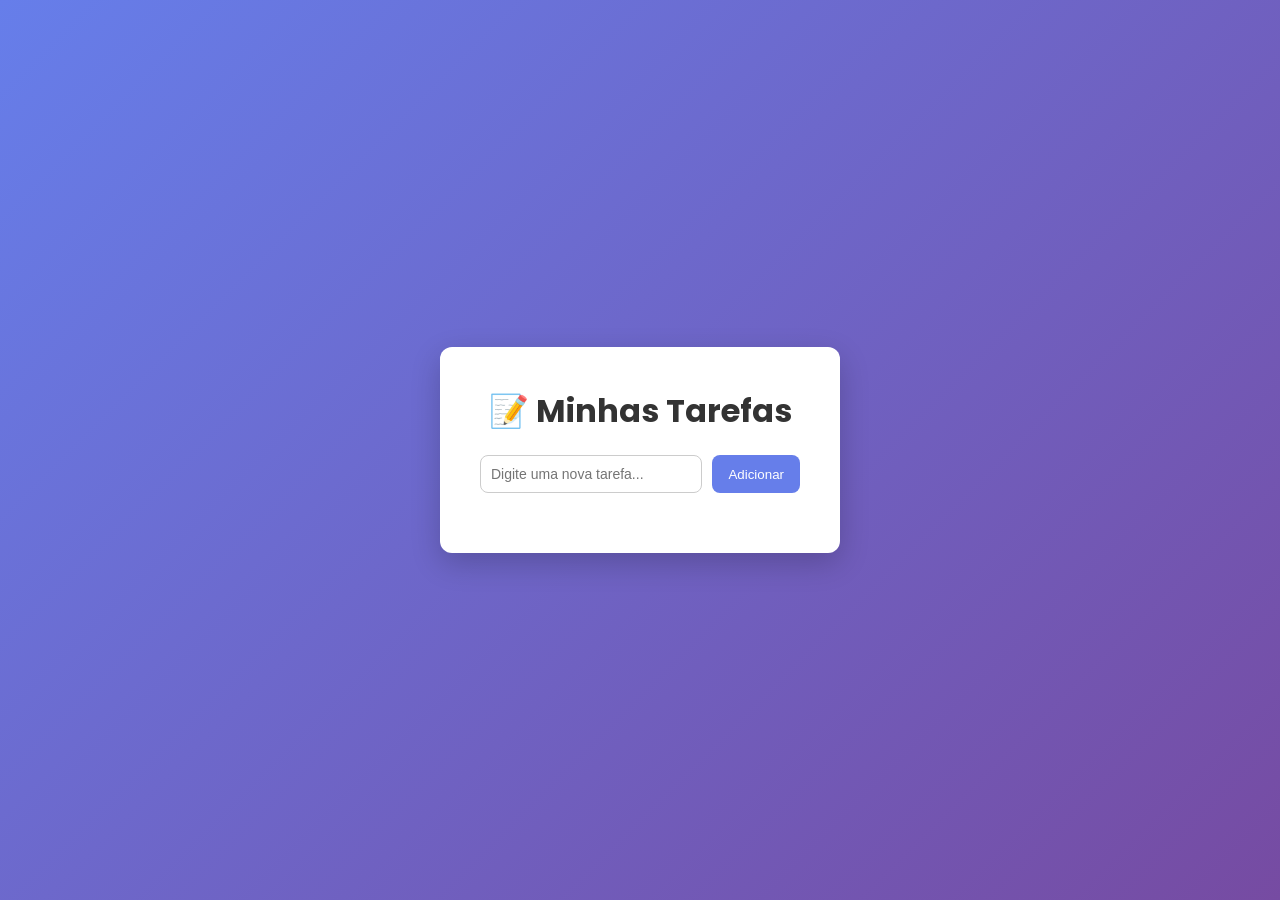
==== frontend/index.html @ bd0dadfe "integrando fontend com backend e implementando task CRUD" ====
<!DOCTYPE html>
<html lang="pt-br">
<head>
<meta charset="UTF-8">
<title>To-Do App</title>

<link rel="stylesheet" href="style.css">

<link rel="preconnect" href="https://fonts.googleapis.com">
<link href="https://fonts.googleapis.com/css2?family=Poppins:wght@300;400;600&display=swap" rel="stylesheet">

</head>

<body>

<div class="container">

<h1>📝 Minhas Tarefas</h1>

<div class="input-area">
<input id="novaTarefa" type="text" placeholder="Digite uma nova tarefa...">
<button onclick="adicionarTarefa()">Adicionar</button>
</div>

<ul id="listaTarefas"></ul>

</div>

<script src="script.js"></script>

</body>
</html>
---- frontend/style.css ----
*{
margin:0;
padding:0;
box-sizing:border-box;
}

body{
font-family:'Poppins',sans-serif;
height:100vh;
display:flex;
justify-content:center;
align-items:center;
background:linear-gradient(135deg,#667eea,#764ba2);
}

.container{
background:white;
padding:40px;
border-radius:12px;
width:400px;
box-shadow:0 10px 30px rgba(0,0,0,0.2);
}

h1{
text-align:center;
margin-bottom:20px;
color:#333;
}

.input-area{
display:flex;
gap:10px;
margin-bottom:20px;
}

input{
flex:1;
padding:10px;
border-radius:8px;
border:1px solid #ccc;
outline:none;
font-size:14px;
}

button{
background:#667eea;
border:none;
color:white;
padding:10px 16px;
border-radius:8px;
cursor:pointer;
transition:0.2s;
}

button:hover{
background:#5a67d8;
}

ul{
list-style:none;
}

li{
display:flex;
justify-content:space-between;
align-items:center;
padding:12px;
margin-bottom:10px;
border-radius:8px;
background:#f5f5f5;
transition:0.2s;
}

li:hover{
background:#eee;
}

.concluida{
text-decoration:line-through;
opacity:0.6;
}

.acoes button{
margin-left:5px;
font-size:12px;
padding:6px 10px;
}

.btn-concluir{
background:#48bb78;
}

.btn-concluir:hover{
background:#38a169;
}

.btn-delete{
background:#f56565;
}

.btn-delete:hover{
background:#e53e3e;
}
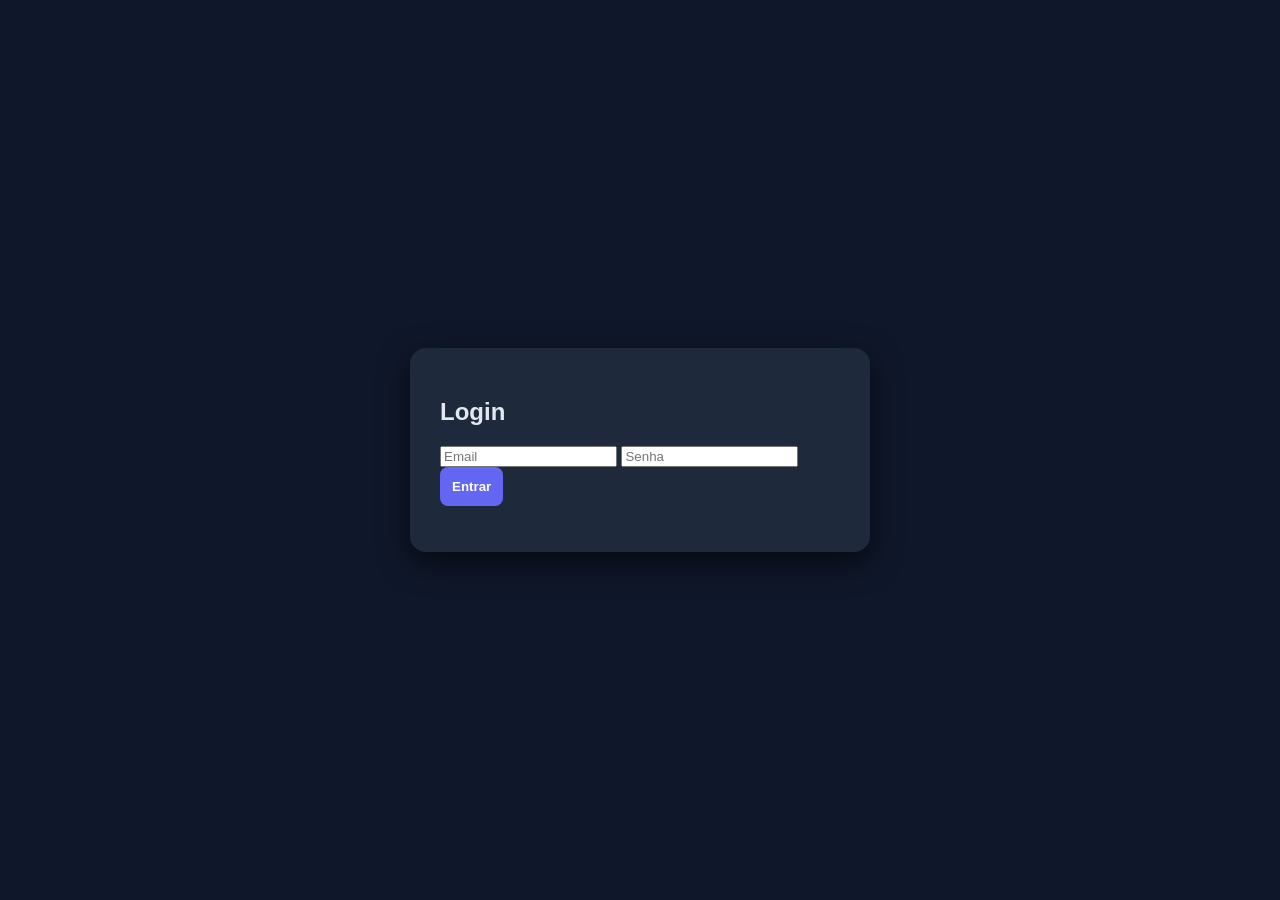
==== commit 5593f15a: "feat: frontend com autenticação JWT, dark mode, toast, loading e melhorias de UX" ====
--- a/frontend/index.html
+++ b/frontend/index.html
@@ -1,32 +1,43 @@
-<!DOCTYPE html>
+<!doctype html>
 <html lang="pt-br">
-<head>
-<meta charset="UTF-8">
-<title>To-Do App</title>
+  <head>
+    <meta charset="UTF-8" />
+    <title>To-Do App</title>
 
-<link rel="stylesheet" href="style.css">
+    <link rel="stylesheet" href="style.css" />
 
-<link rel="preconnect" href="https://fonts.googleapis.com">
-<link href="https://fonts.googleapis.com/css2?family=Poppins:wght@300;400;600&display=swap" rel="stylesheet">
+    <link
+      href="https://fonts.googleapis.com/css2?family=Poppins:wght@300;400;600&display=swap"
+      rel="stylesheet"
+    />
+  </head>
 
-</head>
+  <body>
+    <div class="container">
+      <div class="topo">
+        <h1>📝 Minhas Tarefas</h1>
+        <button class="logout-btn" onclick="logout()">Sair</button>
+      </div>
 
-<body>
+      <p id="contador"></p>
 
-<div class="container">
+      <div class="input-area">
+        <input
+          id="novaTarefa"
+          type="text"
+          placeholder="Digite uma nova tarefa..."
+        />
 
-<h1>📝 Minhas Tarefas</h1>
+        <button onclick="adicionarTarefa()">Adicionar</button>
+      </div>
 
-<div class="input-area">
-<input id="novaTarefa" type="text" placeholder="Digite uma nova tarefa...">
-<button onclick="adicionarTarefa()">Adicionar</button>
-</div>
+      <p id="loading" style="display: none">Carregando...</p>
 
-<ul id="listaTarefas"></ul>
+      <ul id="listaTarefas"></ul>
+    </div>
 
-</div>
+    <div id="toast"></div>
 
-<script src="script.js"></script>
-
-</body>
+    <script src="script.js"></script>
+  </body>
 </html>
--- a/frontend/style.css
+++ b/frontend/style.css
@@ -1,103 +1,182 @@
-*{
-margin:0;
-padding:0;
-box-sizing:border-box;
+body {
+  font-family: "Poppins", sans-serif;
+  background: #0f172a;
+  display: flex;
+  justify-content: center;
+  align-items: center;
+  height: 100vh;
+  margin: 0;
+  color: #e2e8f0;
 }
 
-body{
-font-family:'Poppins',sans-serif;
-height:100vh;
-display:flex;
-justify-content:center;
-align-items:center;
-background:linear-gradient(135deg,#667eea,#764ba2);
+.container {
+  background: #1e293b;
+  padding: 30px;
+  border-radius: 16px;
+  width: 400px;
+  box-shadow: 0 10px 30px rgba(0, 0, 0, 0.6);
+  animation: fadeIn 0.4s ease;
 }
 
-.container{
-background:white;
-padding:40px;
-border-radius:12px;
-width:400px;
-box-shadow:0 10px 30px rgba(0,0,0,0.2);
+.topo {
+  display: flex;
+  justify-content: space-between;
+  align-items: center;
+  margin-bottom: 10px;
 }
 
-h1{
-text-align:center;
-margin-bottom:20px;
-color:#333;
+h1 {
+  font-size: 20px;
+  margin: 0;
 }
 
-.input-area{
-display:flex;
-gap:10px;
-margin-bottom:20px;
+#contador {
+  font-size: 14px;
+  opacity: 0.7;
+  margin-bottom: 15px;
 }
 
-input{
-flex:1;
-padding:10px;
-border-radius:8px;
-border:1px solid #ccc;
-outline:none;
-font-size:14px;
+.input-area {
+  display: flex;
+  gap: 10px;
+  margin-bottom: 15px;
 }
 
-button{
-background:#667eea;
-border:none;
-color:white;
-padding:10px 16px;
-border-radius:8px;
-cursor:pointer;
-transition:0.2s;
+.input-area input {
+  flex: 1;
+  padding: 12px;
+  border-radius: 8px;
+  border: none;
+  outline: none;
+  background: #0f172a;
+  color: #fff;
+  font-size: 14px;
 }
 
-button:hover{
-background:#5a67d8;
+.input-area input::placeholder {
+  color: #94a3b8;
 }
 
-ul{
-list-style:none;
+button {
+  padding: 12px;
+  border: none;
+  border-radius: 8px;
+  background: #6366f1;
+  color: #fff;
+  font-weight: 600;
+  cursor: pointer;
+  transition: 0.2s;
 }
 
-li{
-display:flex;
-justify-content:space-between;
-align-items:center;
-padding:12px;
-margin-bottom:10px;
-border-radius:8px;
-background:#f5f5f5;
-transition:0.2s;
+button:hover {
+  background: #4f46e5;
 }
 
-li:hover{
-background:#eee;
+.logout-btn {
+  background: #ef4444;
 }
 
-.concluida{
-text-decoration:line-through;
-opacity:0.6;
+.logout-btn:hover {
+  background: #dc2626;
 }
 
-.acoes button{
-margin-left:5px;
-font-size:12px;
-padding:6px 10px;
+ul {
+  list-style: none;
+  padding: 0;
+  margin: 0;
 }
 
-.btn-concluir{
-background:#48bb78;
+li {
+  display: flex;
+  justify-content: space-between;
+  align-items: center;
+  padding: 12px;
+  margin-bottom: 10px;
+  border-radius: 10px;
+  background: #0f172a;
+  transition: 0.2s;
+  animation: aparecer 0.3s ease;
 }
 
-.btn-concluir:hover{
-background:#38a169;
+li:hover {
+  transform: scale(1.02);
 }
 
-.btn-delete{
-background:#f56565;
+.concluida span {
+  text-decoration: line-through;
+  opacity: 0.5;
 }
 
-.btn-delete:hover{
-background:#e53e3e;
-}+.acoes button {
+  padding: 6px 10px;
+  margin-left: 5px;
+  font-size: 12px;
+}
+
+.btn-concluir {
+  background: #22c55e;
+}
+
+.btn-concluir:hover {
+  background: #16a34a;
+}
+
+.btn-delete {
+  background: #ef4444;
+}
+
+.btn-delete:hover {
+  background: #dc2626;
+}
+
+@keyframes aparecer {
+  from {
+    opacity: 0;
+    transform: translateY(10px);
+  }
+  to {
+    opacity: 1;
+    transform: translateY(0);
+  }
+}
+
+@keyframes fadeIn {
+  from {
+    opacity: 0;
+    transform: scale(0.95);
+  }
+  to {
+    opacity: 1;
+    transform: scale(1);
+  }
+}
+
+.concluida {
+  animation: riscar 0.3s ease;
+}
+
+@keyframes riscar {
+  from {
+    opacity: 1;
+  }
+  to {
+    opacity: 0.6;
+  }
+}
+
+#toast {
+  position: fixed;
+  bottom: 20px;
+  right: 20px;
+  background: #22c55e;
+  color: #fff;
+  padding: 12px 20px;
+  border-radius: 8px;
+  opacity: 0;
+  pointer-events: none;
+  transition: 0.3s;
+}
+
+#toast.show {
+  opacity: 1;
+}
